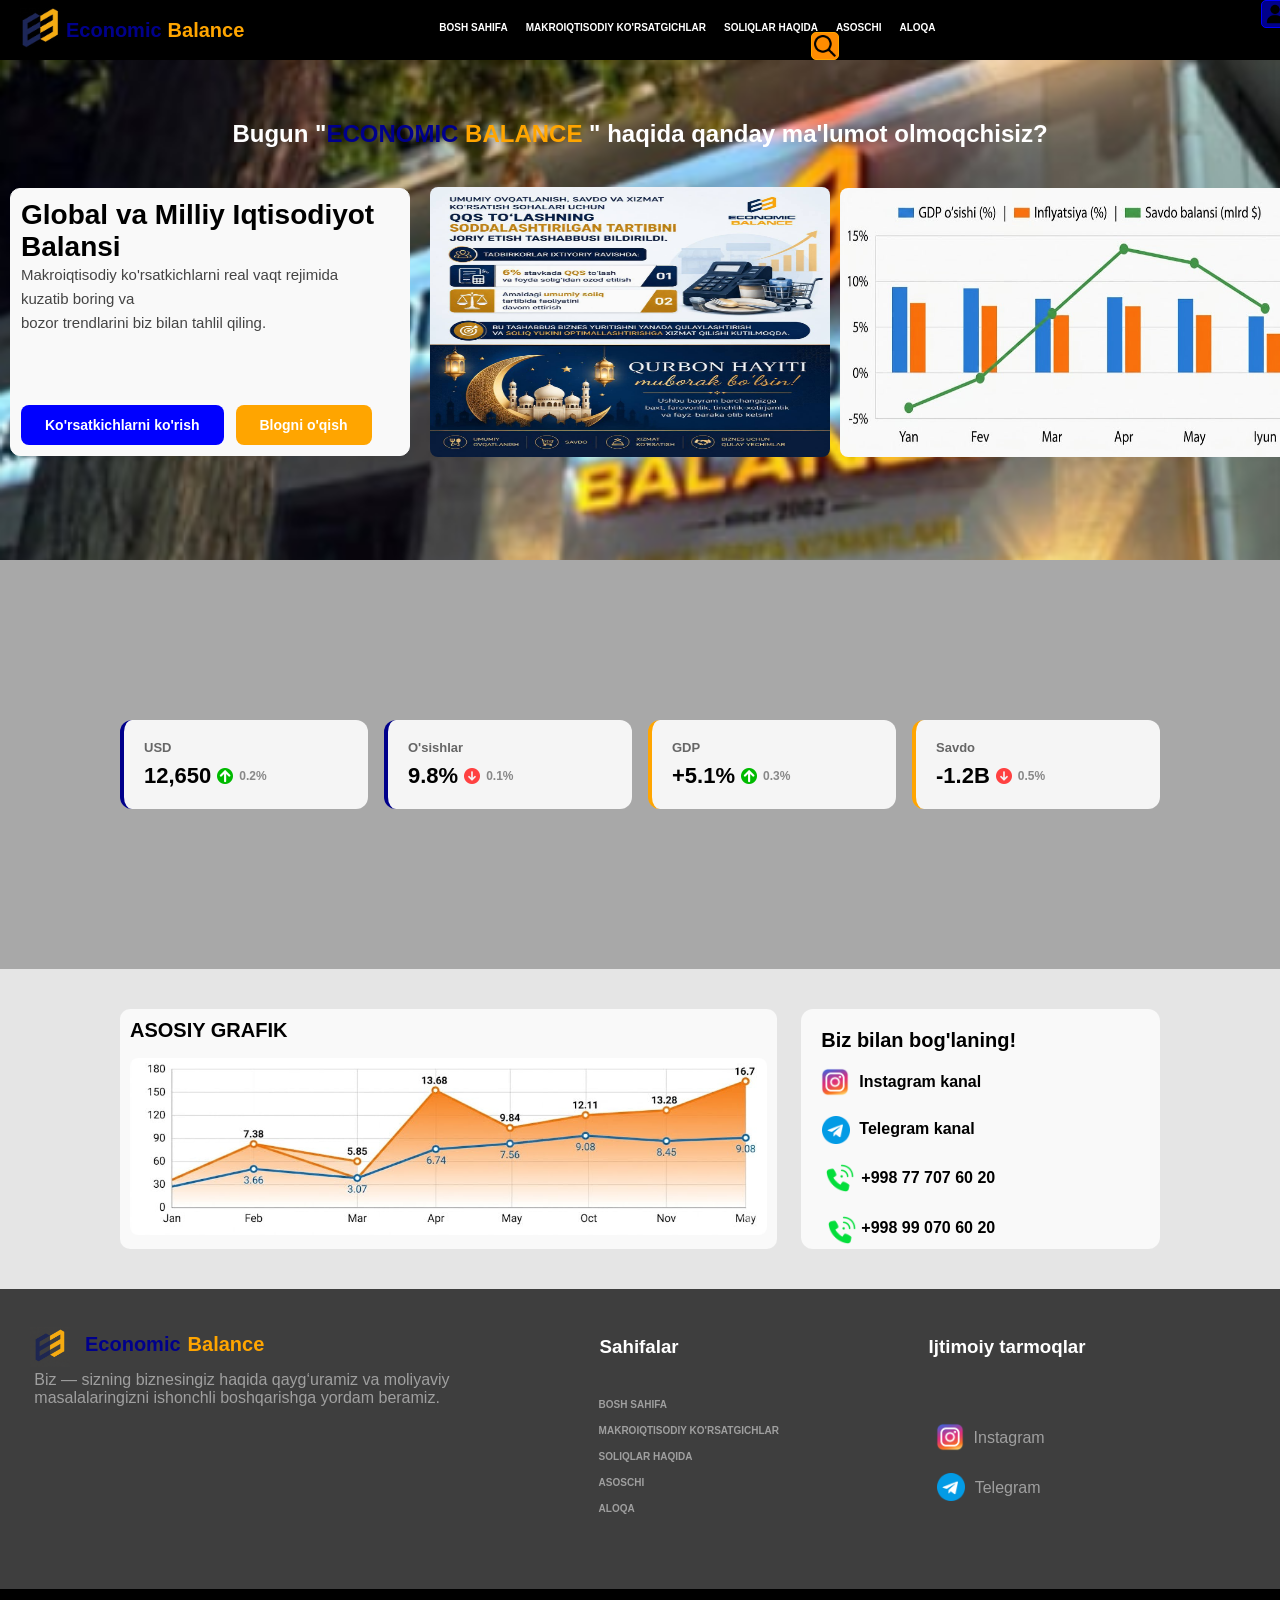
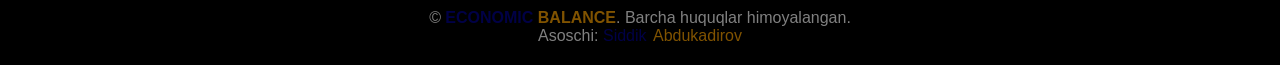
==== index.html @ 0153a64c "First commit" ====
<!doctype html>
<html lang="en">
  <head>
    <meta charset="UTF-8" />
    <meta name="viewport" content="width=device-width, initial-scale=1.0" />
    <title>ECONOMIC BALANCE</title>
    <link rel="stylesheet" href="./style.css" />
    <script src="./script.js"></script>
    <link
      rel="icon"
      type="image/png"
      href="./favicon/favicon-96x96.png"
      sizes="96x96"
    />
    <link rel="icon" type="image/svg+xml" href="./favicon/favicon.svg" />
    <link rel="shortcut icon" href="./favicon/favicon.ico" />
    <link
      rel="apple-touch-icon"
      sizes="180x180"
      href="./favicon/apple-touch-icon.png"
    />
    <meta name="apple-mobile-web-app-title" content="Economic Balance" />
    <link rel="manifest" href="./favicon/site.webmanifest" />
  </head>
  <body>
    <header>
      <div class="header">
        <div class="sarlavha">
          <a href="./index.html">
            <img class="eco" src="./images/black.png" alt="ECONOMIC BALANCE" />
          </a>
          <a class="ecob" href="./index.html">Economic</a>
          <a class="ecoba" href="./index.html">Balance</a>
        </div>
        <nav class="navbar">
               <ul>
            <li><a class="sahifalar" href="./index.html">BOSH SAHIFA</a></li>
            <li>
              <a class="sahifalar" href="./makroiqtisodiy.html"
                >MAKROIQTISODIY KO'RSATGICHLAR</a
              >
            </li>
            <li>
              <a class="sahifalar" href="./soliq.html">SOLIQLAR HAQIDA</a>
            </li>
            <li><a class="sahifalar" href="./asoschi.html">ASOSCHI</a></li>
            <li>
              <a class="sahifalar" href="./aloqa.html">ALOQA</a>
            </li>
          </ul>
        </nav>
        <div class="rs">
          <a href="./royxat.html"><img class="royxat" src="./images/user.png" alt="Ro'yxatdan o'ting" /></a>
        <img class="search" src="./images/search.png" alt="Search" />
        </div>
      </div>
    </header>
    <main>
      <section class="hero-section">
        <h1 class="bugun">
          Bugun "<span style="color: darkblue;">ECONOMIC</span> <span style="color: orange;">BALANCE</span> " haqida qanday ma'lumot olmoqchisiz?
        </h1>
        <div class="balans">
          <div class="global">
            <h2>Global va Milliy Iqtisodiyot Balansi</h2>
            <p>
              Makroiqtisodiy ko'rsatkichlarni real vaqt rejimida <br />
              kuzatib boring va <br />bozor trendlarini biz bilan tahlil qiling.
            </p>
            <div class="btn-group">
              <a class="btn btn1" href="#">Ko'rsatkichlarni ko'rish</a>
              <a class="btn btn2" href="#">Blogni o'qish</a>
            </div>
          </div>
          <img class="qurbon-hayit" src="./images/qurbon hayit rasm.png" alt="Qurbon hayiti muborak">
          <img
            class="right-graphic"
            src="./images/right graphic.jpg"
            alt="Economic Balance grafikasi"
          />
        </div>
      </section>
      <section class="stats-section">
        <div class="box box1">
          <h3 class="usd">USD</h3>
          <h2 class="us">
            12,650 <img src="./images/up-arrow.png" alt="Up arrow" /><span
              >0.2%</span
            >
          </h2>
        </div>
        <div class="box box2">
          <h3 class="uchishlar">O'sishlar</h3>
          <h2 class="uchish">
            9.8% <img src="./images/download.png" alt="Down arrow" /><span
              >0.1%</span
            >
          </h2>
        </div>
        <div class="box box3">
          <h3 class="gdp">GDP</h3>
          <h2 class="gd">
            +5.1% <img src="./images/up-arrow.png" alt="Up arrow" /><span
              >0.3%</span
            >
          </h2>
        </div>
        <div class="box box4">
          <h3 class="savdo">Savdo</h3>
          <h2 class="sav">
            -1.2B <img src="./images/download.png" alt="Down arrow" /><span
              >0.5%</span
            >
          </h2>
        </div>
      </section>
      <section class="content-section">
        <div class="asosiy">
          <h2>ASOSIY GRAFIK</h2>
          <img
            class="left-graphic"
            src="./images/left graphic.jpg"
            alt="Economic Balance chap taraf grafikasi"
          />
        </div>
        <div class="yangiliklar">
          <h2>Biz bilan bog'laning!</h2>
          <a class="yangiliklar-insta" href="@economic_balance"><img class="mary" src="./images/instagram.png" alt="Instagram"><span class="kan">Instagram kanal</span></a>
          <a class="yangiliklar-telegr" href="https//t.me/economibalancebuhuchott"><img class="k" src="./images/telegram.png" alt="Telegram"><span class="kana">Telegram kanal</span></a>
          <img class="boglanish-contact1" src="./images/contact.png" alt="Bog'laninsh"><h4>+998 77 707 60 20</h4>
          <img class="boglanish-contact2" src="./images/contact.png" alt="Bog'lanish"><h4>+998 99 070 60 20</h4>
        </div>
      </section>
      <section class="section-footer">
        <a href="./index.html">
          <img
            class="eco gray"
            src="./images/gray.png"
            alt="ECONOMIC BALANCE"
          />
        </a>
        <a class="ecob bal" href="./index.html">Economic</a>
        <a class="ecoba ce" href="./index.html">Balance</a> 
        <p class="buxgalter">Biz — sizning biznesingiz haqida qayg‘uramiz va moliyaviy <br>masalalaringizni ishonchli boshqarishga yordam beramiz.</p>
        <h3 class="sahifa-foot">Sahifalar</h3>
        <ul>
          <li><a href="./index.html" class="sahifalar foot">BOSH SAHIFA</a></li>
          <li>
            <a class="sahifalar foot" href="./makroiqtisodiy.html"
              >MAKROIQTISODIY KO'RSATGICHLAR</a
            >
          </li>
          <li>
            <a class="sahifalar foot" href="./soliq.html">SOLIQLAR HAQIDA</a>
          </li>
          <li><a class="sahifalar foot" href="./asoschi.html">ASOSCHI</a></li>
          <li>
            <a class="sahifalar foot" href="./aloqa.html">ALOQA</a>
          </li>
        </ul>
        <h3 class="ijtimoiy">Ijtimoiy tarmoqlar</h3>
        <a class="instagram" href="@economic_balance"><img class="insta" src="./images/instagram.png" alt="Instagram icon"><span class="in">Instagram</span></a>
        <a class="telegram" href="https://t.me/economicbalance_uz/1"><img class="teleg" src="./images/telegram.png" alt="Telegram icon"><span class="te">Telegram</span></a>
      </section>
    </main>

    <footer>
      <p style="opacity: 0.5;">
        © <b style="color: darkblue">ECONOMIC</b>
        <b style="color: orange">BALANCE</b>. Barcha huquqlar himoyalangan.
      </p>
      <p style="opacity: 0.5;">
        Asoschi: <span style="color: darkblue">Siddik</span>
        <span style="color: orange; margin-left: 2px;">Abdukadirov</span>
      </p>
    </footer>
  </body>
</html>
---- style.css ----
body {
  background-color: #e5e5e5;
}

* {
  font-family: Arial, sans-serif;
  margin: 0;
  padding: 0;
  box-sizing: border-box;
}

/* ========== HEADER ========== */
header {
  position: sticky;
  top: 0;
  z-index: 100;
  background-color: #000;
  padding: 10px 20px;
  height: 60px;
  border-bottom: orange;
}

.header {
  max-width: 1400px;
  margin: 0 auto;
  display: flex;
  align-items: center;
  justify-content: space-between;
  height: 100%;
}

/* Logo */
.sarlavha {
  display: flex;
  align-items: center;
  gap: 6px;
  flex-shrink: 0;
}

.eco {
  width: 40px;
  height: auto;
}

.ecob {
  text-decoration: none;
  color: darkblue;
  font-weight: bold;
  font-size: 20px;
}

.ecoba {
  text-decoration: none;
  color: orange;
  font-weight: bold;
  font-size: 20px;
}

/* Navbar */
.navbar ul {
  display: flex;
  align-items: center;
  gap: 8px;
  list-style: none;
  flex-wrap: nowrap;
  margin-left: 60px;
}

ul {
  position: relative;
  left: 130px;
}

.sahifalar {
  text-decoration: none;
  color: #fff;
  font-weight: bold;
  font-size: 10px;
  white-space: nowrap;
  padding: 6px 4px;
  border-radius: 10px;
  border: 1px solid transparent;
  transition: all 0.3s;
}

.sahifalar:hover {
  border-color: orange;
  background-color: orange;
  color: #fff;
  padding: 6px 10px;
}

/* .sahifalar ul li a.active {
  color: #534ab7;
  border-bottom: 2px solid #534ab7;
  font-weight: 500;
} */

.royxat {
  width: 28px;
  padding: 2px;
  background-color: darkblue;
  border: 1px solid blue;
  border-radius: 5px;
  cursor: pointer;
  flex-shrink: 0;
  margin-left: 450px;
  margin-top: 3px;
}

/* Search */
.search {
  width: 28px;
  padding: 2px;
  background-color: darkorange;
  border: 1px solid orange;
  border-radius: 5px;
  cursor: pointer;
  flex-shrink: 0;
}

/* ========== HERO SECTION ========== */
.hero-section {
  padding: 60px 120px 40px;
  /* background: linear-gradient(to right, blue, orange); */
  background-image: url(./images/tashqari.png);
  background-size: cover;
  height: 500px;
}

.bugun {
  font-size: 24px;
  -webkit-background-clip: text;
  background-clip: text;
  color: white;
  margin-bottom: 40px;
  text-align: center;
}

.global-rasm {
  display: flex;
}

.global {
  border: 1px solid #f9f9f9;
  border-radius: 10px;
  padding: 10px;
  background-color: #f9f9f9;
  width: 400px;
  position: relative;
  left: -110px;
}

.global:hover {
  transform: translateY(-10px);
  box-shadow: 0 0 10px darkblue;
  transition: all 0.3s;
}

.qurbon-hayit {
  width: 400px;
  height: 270px;
  position: relative;
  top: -295px;
  left: 310px;
}

.qurbon-hayit:hover {
  transform: translateY(-10px);
  box-shadow: 0 0 10px red;
  transition: all 0.3s;
}

.balans {
  display: flex;
  flex-direction: column;
  gap: 16px;
  max-width: 600px;
}

.balans h2 {
  font-size: 28px;
}

.balans p {
  font-size: 15px;
  color: #444;
  line-height: 1.6;
}

.btn-group {
  display: flex;
  gap: 12px;
  flex-wrap: wrap;
  margin-top: 70px;
}

.right-graphic {
  position: relative;
  top: -590px;
  left: 720px;
  z-index: 10;
  max-width: 500px;
  width: 500px;
  height: 269px;
}

.right-graphic:hover {
  margin-top: -10px;
  box-shadow: 0 0 10px darkorange;
  transition: all 0.3s;
}

.btn {
  display: inline-block;
  padding: 12px 24px;
  border-radius: 8px;
  text-decoration: none;
  font-weight: bold;
  font-size: 14px;
  transition: opacity 0.2s;
}

.btn:hover {
  opacity: 0.85;
}

.btn1 {
  background-color: blue;
  color: #fff;
}

.btn2 {
  background-color: orange;
  color: #fff;
}

.balans img {
  max-width: 100%;
  border-radius: 8px;
  margin-top: 10px;
}

/* ========== STATS SECTION ========== */
.stats-section {
  display: flex;
  gap: 16px;
  padding: 160px 120px;
  flex-wrap: wrap;
  background-color: #a8a8a8;
}

.box {
  flex: 1;
  min-width: 160px;
  padding: 20px;
  border-radius: 12px;
  background-color: #f5f5f5;
  border-left: 4px solid orange;
}

.box:hover {
  transform: translateY(-15px);
  transition: all 0.3s;
}

.box1,
.box2 {
  border-left: 4px solid darkblue;
}

.box1:hover {
  box-shadow: 0 0 10px darkblue;
}

.box2:hover {
  box-shadow: 0 0 10px darkblue;
}

.box3:hover {
  box-shadow: 0 0 10px orange;
}

.box4:hover {
  box-shadow: 0 0 10px orange;
}

.box h3 {
  font-size: 13px;
  color: #666;
  margin-bottom: 8px;
}

.box h2 {
  font-size: 22px;
  display: flex;
  align-items: center;
  gap: 6px;
}

.box h2 img {
  width: 16px;
  height: 16px;
}

.box h2 span {
  font-size: 12px;
  color: #888;
}

/* ========== CONTENT SECTION ========== */
.content-section {
  display: flex;
  gap: 24px;
  padding: 40px 120px;
}

.asosiy {
  flex: 2;
  background-color: #f9f9f9;
  padding: 10px;
  border-radius: 10px;
}

.asosiy:hover {
  transform: translateY(-10px);
  box-shadow: 0 0 10px darkblue;
  transition: all 0.3s;
}

.asosiy h2,
.yangiliklar h2 {
  font-size: 20px;
  margin-bottom: 16px;
}

.asosiy img {
  width: 100%;
  border-radius: 8px;
}

.yangiliklar {
  flex: 1;
  background-color: #f9f9f9;
  border-radius: 12px;
  padding: 20px;
}

.mary:hover,
.k:hover {
  transform: translateY(-5px);
  transition: all 0.3s;
  cursor: pointer;
}

.mary {
  width: 28px;
}

.k {
  width: 28px;
  position: relative;
  top: -30px;
  left: 51px;
}

.yangiliklar-insta {
  text-decoration: none;
  color: black;
  font-weight: bold;
  display: flex;
  align-items: center;
  gap: 10px;
}

.yangiliklar-telegr {
  text-decoration: none;
  color: black;
  font-weight: bold;
  position: relative;
  top: 50px;
  left: -50px;
}

.kana {
  position: relative;
  top: -40px;
  left: 60px;
}

.boglanish-contact1 {
  width: 28px;
  position: relative;
  top: 68px;
  left: -143px;
}

.boglanish-contact2 {
  width: 28px;
  position: relative;
  top: 70px;
  left: 7px;
}

h4 {
  position: relative;
  top: 41px;
  left: 40px;
}

.yangiliklar:hover {
  margin-top: -10px;
  box-shadow: 0 0 10px orange;
  transition: all 0.3s;
}

/* ========== ASOSCHI SECTION ========= */

.asoschi-section {
  background-color: #a8a8a8;
  padding: 40px 0px;
  height: 450px;
}

.asoschi {
  border-radius: 50%;
  width: 200px;
  height: 200px;
  margin-left: 220px;
  margin-top: 40px;
  background: linear-gradient(to top, darkblue, orange);
  padding: 13px;
}

.soliq-ekspert {
  border: 1px solid blue;
  border-radius: 10px;
  padding: 5px;
  background-color: darkblue;
  color: white;
  font-weight: bold;
  top: 10px;
  width: 120px;
}

.text {
  margin-left: 500px;
  margin-top: -200px;
  margin-bottom: 10px;
}

.aval {
  border: 1px solid orange;
  border-radius: 10px;
  padding: 5px;
  background-color: darkorange;
  font-weight: bold;
  color: white;
}

.ism {
  margin-top: 20px;
}

.tekst {
  margin-bottom: 10px;
}

.section-asoschi {
  background: linear-gradient(to right, blue, orange);
  height: 500px;
}

.idea {
  width: 40px;
  height: 40px;
  border: 1px solid blue;
  border-radius: 50%;
  background-color: darkblue;
  padding: 5px;
}

.idea:hover {
  transform: translateY(-5px);
  box-shadow: 0 0 10px darkorange;
  transition: all 0.3s;
}

/* ========== SECTION FOOTER ========== */

.section-footer {
  background-color: rgb(62, 62, 62);
  height: 300px;
  display: flex;
  align-items: center;
}

.bizbilan {
  color: white;
  position: relative;
  top: -92px;
  left: 190px;
}

.bal {
  margin-top: -190px;
  margin-left: 15px;
}

.ce {
  margin-top: -190px;
  margin-left: 7px;
}

.gray {
  position: relative;
  margin: 0;
  margin-left: 30px;
  top: -90px;
}

.buxgalter {
  margin-top: -100px;
  margin-left: -230px;
  opacity: 0.5;
  color: white;
}

li {
  list-style: none;
  margin-bottom: 8px;
}

.sahifa-foot {
  margin-top: -185px;
  margin-left: 150px;
  color: white;
}

.foot {
  position: relative;
  margin-left: -215px;
  opacity: 0.5;
  top: 20px;
}

.foot:hover {
  border-color: darkblue;
  background-color: darkblue;
  color: #fff;
  padding: 6px 10px;
}

.ijtimoiy {
  margin-top: -185px;
  margin-left: 250px;
  color: white;
}

.insta {
  width: 28px;
}

.insta:hover {
  transform: translateY(-5px);
  transition: all 0.3s;
}

.instagram {
  text-decoration: none;
  color: white;
  margin-left: -150px;
}

.in {
  margin-left: 10px;
  position: relative;
  top: -8px;
  opacity: 0.5;
  transition: all 0.3s;
}

.in:hover {
  border-color: orange;
  border-radius: 12px;
  background-color: orange;
  color: #fff;
  padding: 6px 10px;
  flex-direction: column;
}

.teleg {
  width: 28px;
}

.teleg:hover {
  transform: translateY(-5px);
  transition: all 0.3s;
}

.telegram {
  text-decoration: none;
  color: white;
  margin-top: 100px;
  margin-left: -108px;
}

.te {
  margin-left: 10px;
  position: relative;
  top: -8px;
  opacity: 0.5;
  transition: all 0.3s;
}

.te:hover {
  border-color: orange;
  border-radius: 12px;
  background-color: orange;
  color: #fff;
  padding: 6px 10px;
}

.nima-uchun {
  border: 1px solid #f9f9f9;
  border-radius: 10px;
  background-color: #f9f9f9;
  padding: 20px;
  margin: 30px;
}

.nima-uchun:hover {
  transform: translateY(-10px);
  box-shadow: 0 0 10px darkblue;
  transition: all 0.3s;
}

.economic-balance {
  margin-left: 55px;
  margin-top: -38px;
}

.contact {
  border: 1px solid #f9f9f9;
  border-radius: 10px;
  background-color: #f9f9f9;
  padding: 20px;
  margin: 27px;
  height: 155px;
}

.contact:hover {
  transform: translateY(-10px);
  box-shadow: 0 0 10px orange;
  transition: all 0.3s;
}

.economic {
  border: 1px solid darkblue;
  border-radius: 10px;
  width: 150px;
  height: 50px;
  position: relative;
  top: 30px;
  background-color: darkblue;
}

.asoschi-blan-boglanish {
  color: white;
  position: relative;
  left: 10px;
  top: -8px;
}

.a {
  text-decoration: none;
  font-weight: bold;
}

.m {
  border: 1px solid orange;
  border-radius: 10px;
  width: 150px;
  height: 50px;
  position: relative;
  top: -21px;
  left: 170px;
  background-color: orange;
}

.n {
  text-decoration: none;
  font-weight: bold;
  color: white;
}

.asoschi-blan {
  position: relative;
  top: -9px;
  left: 7px;
}

.i {
  width: 28px;
  margin-left: 20px;
  margin-top: 10px;
}

.bilan {
  display: flex;
  align-items: center;
  margin-left: 50px;
  margin-left: 55px;
  margin-top: -33px;
}

.boglanish {
  width: 40px;
  height: 40px;
  border-radius: 50%;
  border: 1px solid orange;
  background-color: orange;
  padding: 5px;
}

.boglanish:hover {
  transform: translateY(-5px);
  box-shadow: 0 0 10px darkblue;
  transition: all 0.3s;
}

.t {
  width: 28px;
  margin-top: 10px;
  margin-left: 10px;
}

/* ========== RO'YXAT SECTION ========== */

.royxat-section {
  background: linear-gradient(to right, darkblue, orange);
  height: 500px;
}

input {
  padding: 10px;
  border-radius: 8px;
  border: none;
  margin-left: 570px;
  position: relative;
  top: 100px;
  margin-top: 10px;
  font-weight: bold;
}

.ismfam {
  margin-left: 570px;
  position: relative;
  top: 100px;
  color: white;
}

.kirit {
  position: relative;
  top: 105px;
  color: white;
  margin-left: 570px;
}

.raqam {
  position: relative;
  top: 105px;
  color: white;
  margin-left: 570px;
}

.btttn {
  border: none;
  border-radius: 10px;
  background-color: darkblue;
  color: orange;
  font-weight: bold;
  padding: 10px;
  width: 200px;
  position: relative;
  top: 150px;
  left: -200px;
  cursor: pointer;
}

.makro-section {
  background: linear-gradient(to right, blue, orange);
  height: 500px;
}

.part {
  position: relative;
  top: 10px;
}

.kirish-qism {
  position: relative;
  top: 30px;
  border: 1px solid #f9f9f9;
  border-radius: 10px;
  background-color: #f9f9f9;
  padding: 20px;
  margin: 0px 20px 0px 20px;
}

.kirish-qism:hover {
  transform: translateY(-10px);
  transition: all 0.3s;
  box-shadow: 0 0 10px darkblue;
}

.aloqa-section {
  background: linear-gradient(to right, blue, orange);
  height: 500px;
}

.t-aloqa {
  border: 1px solid orange;
  border-radius: 10px;
  position: relative;
  top: 70px;
  left: 450px;
  background-color: orange;
  color: white;
  width: 200px;
  display: flex;
  align-items: center;
  text-align: center;
  padding: 70px;
  height: 250px;
}

.t-aloqa:hover {
  transform: translateY(-10px);
  box-shadow: 0 0 10px orange;
  transition: all 0.3s;
  cursor: pointer;
}

.telegr {
  width: 28px;
  position: relative;
  top: -90px;
  left: -50px;
}

.telegr:hover {
  transform: translateY(-5px);
  transition: all 0.3s;
  cursor: pointer;
}

.asosiy-kanal {
  opacity: 0.7;
  margin-top: -103px;
  margin-left: -90px;
}

.teg-silka {
  text-decoration: none;
  color: white;
  margin-left: -92px;
  font-size: smaller;
}

.kuzatish1 {
  text-decoration: none;
  color: darkblue;
  font-weight: bold;
  position: relative;
  left: -135px;
  top: 75px;
}

.arrow1 {
  width: 10px;
  position: relative;
  left: 60px;
  top: -18px;
}

.i-aloqa {
  border: 1px solid darkblue;
  border-radius: 10px;
  position: relative;
  top: -180px;
  left: 670px;
  background-color: darkblue;
  color: white;
  width: 200px;
  display: flex;
  align-items: center;
  text-align: center;
  padding: 70px;
  height: 250px;
}

.i-aloqa:hover {
  transform: translateY(-10px);
  box-shadow: 0 0 10px darkblue;
  transition: all 0.3s;
  cursor: pointer;
}

.instag {
  width: 28px;
  position: relative;
  top: -90px;
  left: -50px;
}

.instag:hover {
  transform: translateY(-5px);
  transition: all 0.3s;
  cursor: pointer;
}

.qiziqarli {
  opacity: 0.5;
  position: relative;
  top: -50px;
  left: -130px;
}

.ins-silka {
  text-decoration: none;
  color: white;
  margin-left: -260px;
  font-size: smaller;
}

.kuzatish2 {
  text-decoration: none;
  color: orange;
  font-weight: bold;
  margin-left: -130px;
  margin-top: 150px;
}

.arrow2 {
  width: 10px;
  position: relative;
  left: 60px;
  top: -19px;
}

.grafiklar {
  background-color: #a8a8a8;
  height: 600px;
}

.makroiqtisodiy {
  border: 1px solid white;
  border-radius: 10px;
  padding: 10px;
  background-color: white;
}

.makroiqtisodiy:hover {
  transform: translateY(-10px);
  transition: all 0.3s;
}

.kok {
  position: relative;
  top: 50px;
  left: 80px;
}

.kok:hover {
  box-shadow: 0 0 10px darkblue;
}

.infl {
  position: relative;
  left: 130px;
  top: 50px;
  padding-top: 15px;
}

.infl:hover {
  box-shadow: 0 0 10px darkblue;
}

.inves {
  position: relative;
  top: 80px;
  left: 77px;
  padding-right: 25px;
}

.inves:hover {
  box-shadow: 0 0 10px orange;
}

.sanoat {
  position: relative;
  top: 80px;
  left: 125px;
  padding-top: 18px;
}

.sanoat:hover {
  box-shadow: 0 0 10px orange;
}

.yaim {
  border: 1px solid white;
  border-radius: 10px;
}

.yaim:hover {
  transform: translateY(-10px);
  box-shadow: 0 0 10px #e5e5e5;
  transition: all 0.3s;
}

.pp {
  position: relative;
  top: 90px;
  left: 100px;
}

.yillik {
  position: relative;
  top: 90px;
  left: 120px;
}

.istemol {
  position: relative;
  top: 90px;
  left: 140px;
}

.trln {
  position: relative;
  top: 90px;
  left: 160px;
}

.ishlab {
  position: relative;
  top: 90px;
  left: 180px;
}

.dinamika {
  color: white;
  text-align: center;
  position: relative;
  top: 60px;
}

/* .soliq-width {
  width: 1200px;
} */

.kirish-soliq {
  background: linear-gradient(to right, blue, orange);
  height: 500px;
}

.kirish-q-soliq {
  border: 1px solid #f9f9f9;
  border-radius: 10px;
  background-color: #f9f9f9;
  position: relative;
  top: 20px;
  margin: 0px 20px 0px 20px;
  padding: 10px;
}

.kirish-q-soliq:hover {
  transform: translateY(-10px);
  box-shadow: 0 0 10px orange;
  transition: all 0.3s;
}

.asosiy-soliq {
  display: flex;
  gap: 20px;
  position: relative;
  top: 100px;
  left: 240px;
}

.daromad-soliq {
  border: 1px solid #f9f9f9;
  border-radius: 10px;
  background-color: #f9f9f9;
  width: 200px;
  padding: 10px;
}

.daromad-soliq:hover {
  transform: translateY(-10px);
  box-shadow: 0 0 10px #e5e5e5;
  transition: all 0.3s;
}

.mol-mulk {
  border: 1px solid #f9f9f9;
  border-radius: 10px;
  background-color: #f9f9f9;
  width: 200px;
  padding: 10px;
}

.mol-mulk:hover {
  transform: translateY(-10px);
  box-shadow: 0 0 10px #e5e5e5;
  transition: all 0.3s;
}

.yer-soliq {
  border: 1px solid #f9f9f9;
  border-radius: 10px;
  background-color: #f9f9f9;
  width: 200px;
  padding: 10px;
}

.yer-soliq:hover {
  transform: translateY(-10px);
  box-shadow: 0 0 10px #e5e5e5;
  transition: all 0.3s;
}

.ijtimoiy-soliq {
  border: 1px solid #f9f9f9;
  border-radius: 10px;
  background-color: #f9f9f9;
  width: 200px;
  padding: 10px;
}

.ijtimoiy-soliq:hover {
  transform: translateY(-10px);
  box-shadow: 0 0 10px #e5e5e5;
  transition: all 0.3s;
}

.give,
.home,
.live,
.people {
  width: 40px;
}

.p {
  margin-top: 5px;
}

.portallar {
  background-color: #a8a8a8;
}

.onlayn-xizmatlar {
  color: white;
  text-align: center;
  position: relative;
  top: 20px;
}

.soliq-link,
.mygov-link {
  text-decoration: none;
  color: white;
  font-size: 25px;
  position: relative;
  top: -40px;
  left: 10px;
}

.mysoliq {
  border: 1px solid darkblue;
  border-radius: 10px;
  width: 300px;
  padding: 10px;
  background-color: darkblue;
  color: white;
  position: relative;
  top: 50px;
  left: 350px;
}

.mygov {
  border: 1px solid orange;
  border-radius: 10px;
  width: 300px;
  padding: 10px;
  background-color: orange;
  color: white;
  position: relative;
  top: -94px;
  left: 700px;
}

.mysoliq:hover,
.mygov:hover {
  transform: translateY(-10px);
  box-shadow: 0 0 20px white;
  transition: all 0.3s;
}

.tolash,
.qarzdor {
  margin-top: 10px;
}

.soliq-logo,
.mygov-logo {
  width: 70px;
  border-radius: 10px;
}

.malumot {
  background-color: #a8a8a8;
  height: 400px;
}

.bizni {
  color: orange;
  position: relative;
  top: 20px;
  text-align: center;
}

.xizmat-turlar {
  border: 1px solid #f9f9f9;
  border-radius: 10px;
  background-color: #f9f9f9;
  width: 300px;
  position: relative;
  left: 50px;
  top: 60px;
  padding: 10px;
}

.xizmat-turlar:hover {
  transform: translateY(-10px);
  box-shadow: 0 0 10px darkblue;
  transition: 0.3s;
}

.xizmat {
  position: relative;
  left: 20px;
  font-size: 22px;
}

footer {
  background-color: black;
  text-align: center;
  color: white;
  padding: 20px;
}

/* =========== SCROLLBAR STYLE ========== */

/* Skrollbarning umumiy kengligi */
::-webkit-scrollbar {
  width: 10px; /* Chiziqni ingichka qiladi */
}

/* Skrollbarning orqa foni (yo'lakchasi) */
::-webkit-scrollbar-track {
  background: #0f0f12;
}

/* Harakatlanuvchi qismi (yugurgichi) */
::-webkit-scrollbar-thumb {
  background: darkblue;
  border-radius: 10px;
  border: 2px solid #0f0f12; /* Atrofida joy qoldirib, chiroyli ko'rsatadi */
}

/* Sichqoncha ustiga kelganda olov rangga o'tishi */
::-webkit-scrollbar-thumb:hover {
  background: #ff9800;
}

/* ========== RESPONSIVE FOR PHONE ========== */
@media (max-width: 480px) {
  body {
    width: 480px;
  }
  
  header {
    position: sticky;
    top: 0;
    z-index: 2;
    background-color: #000;
    padding: 10px 20px;
    height: 60px;
    border-bottom: orange;
  }

  nav {
    display: none;
  }

  .rs {
    margin-left: -700px;
  }

  .global {
    margin-left: 20px;
  }

  .qurbon-hayit {
    position: relative;
    top: 70px;
    left: -90px;
    width: 20000px;
  }
}
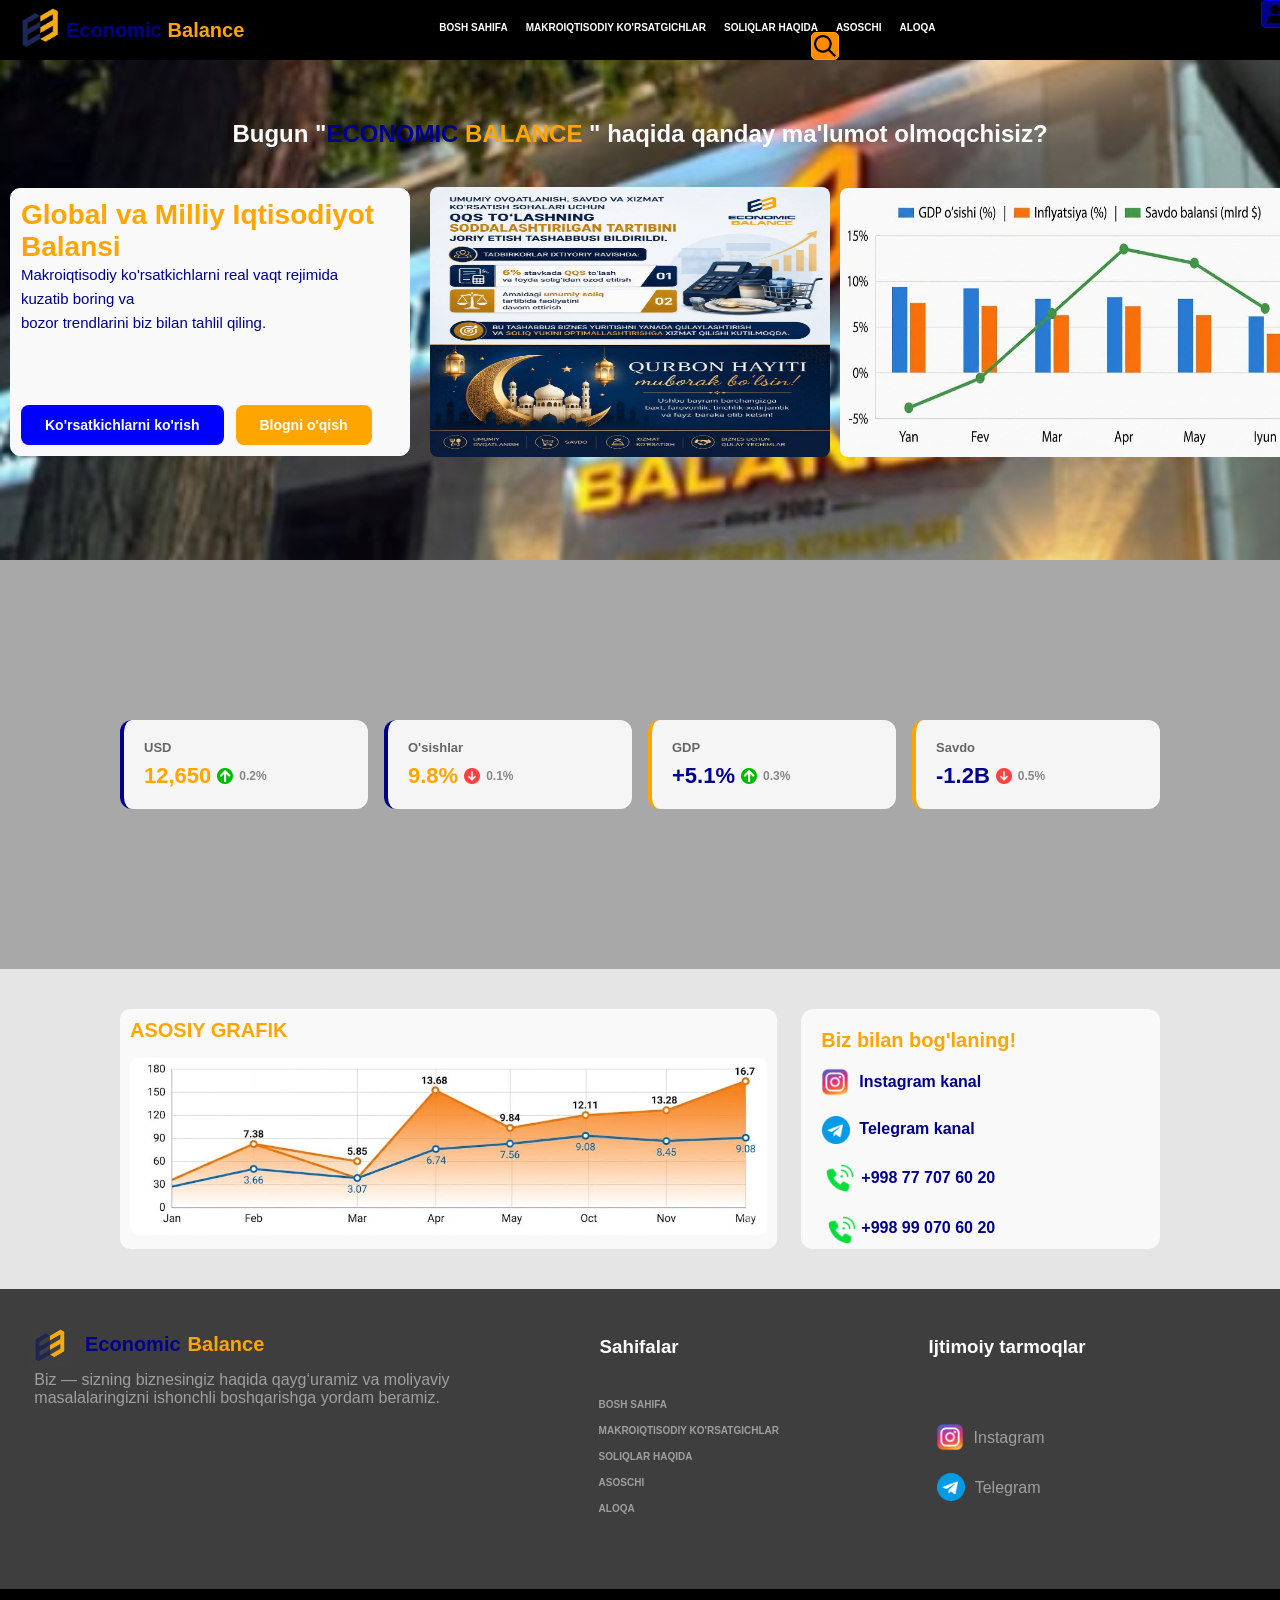
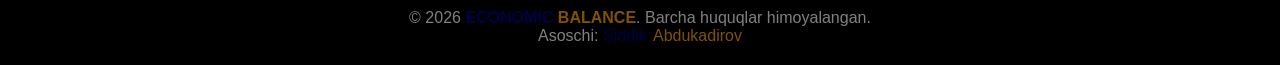
==== commit 6f6ecfa4: "Fourth commit" ====
--- a/index.html
+++ b/index.html
@@ -63,7 +63,7 @@
         <div class="balans">
           <div class="global">
             <h2>Global va Milliy Iqtisodiyot Balansi</h2>
-            <p>
+            <p class="pick">
               Makroiqtisodiy ko'rsatkichlarni real vaqt rejimida <br />
               kuzatib boring va <br />bozor trendlarini biz bilan tahlil qiling.
             </p>
@@ -126,7 +126,7 @@
         <div class="yangiliklar">
           <h2>Biz bilan bog'laning!</h2>
           <a class="yangiliklar-insta" href="@economic_balance"><img class="mary" src="./images/instagram.png" alt="Instagram"><span class="kan">Instagram kanal</span></a>
-          <a class="yangiliklar-telegr" href="https//t.me/economibalancebuhuchott"><img class="k" src="./images/telegram.png" alt="Telegram"><span class="kana">Telegram kanal</span></a>
+          <a class="yangiliklar-telegr" href="https://t.me/economicbuhuchott"><img class="k" src="./images/telegram.png" alt="Telegram"><span class="kana">Telegram kanal</span></a>
           <img class="boglanish-contact1" src="./images/contact.png" alt="Bog'laninsh"><h4>+998 77 707 60 20</h4>
           <img class="boglanish-contact2" src="./images/contact.png" alt="Bog'lanish"><h4>+998 99 070 60 20</h4>
         </div>
@@ -166,7 +166,7 @@
 
     <footer>
       <p style="opacity: 0.5;">
-        © <b style="color: darkblue">ECONOMIC</b>
+        © 2026 <b style="color: darkblue">ECONOMIC</b>
         <b style="color: orange">BALANCE</b>. Barcha huquqlar himoyalangan.
       </p>
       <p style="opacity: 0.5;">
--- a/style.css
+++ b/style.css
@@ -122,7 +122,6 @@
 /* ========== HERO SECTION ========== */
 .hero-section {
   padding: 60px 120px 40px;
-  /* background: linear-gradient(to right, blue, orange); */
   background-image: url(./images/tashqari.png);
   background-size: cover;
   height: 500px;
@@ -149,6 +148,14 @@
   width: 400px;
   position: relative;
   left: -110px;
+}
+
+.global > h2 {
+  color: orange;
+}
+
+.global > .pick {
+  color: darkblue;
 }
 
 .global:hover {
@@ -267,6 +274,11 @@
 .box1,
 .box2 {
   border-left: 4px solid darkblue;
+  color: orange;
+}
+
+.box3, .box4 {
+  color: darkblue;
 }
 
 .box1:hover {
@@ -320,6 +332,7 @@
   background-color: #f9f9f9;
   padding: 10px;
   border-radius: 10px;
+  color: orange;
 }
 
 .asosiy:hover {
@@ -332,6 +345,18 @@
 .yangiliklar h2 {
   font-size: 20px;
   margin-bottom: 16px;
+}
+
+.yangiliklar > h2 {
+  color: orange;
+}
+
+.yangiliklar {
+  color: darkblue;
+}
+
+.kan, .kana {
+  color: darkblue;
 }
 
 .asosiy img {
@@ -409,7 +434,7 @@
 }
 
 .yangiliklar:hover {
-  margin-top: -10px;
+  transform: translateY(-10px);
   box-shadow: 0 0 10px orange;
   transition: all 0.3s;
 }
@@ -441,6 +466,92 @@
   font-weight: bold;
   top: 10px;
   width: 120px;
+  height: 50px;
+  display: flex;
+  align-items: center;
+}
+
+.eksport {
+  border: 1px solid blue;
+  border-radius: 10px;
+  padding: 5px;
+  background-color: darkblue;
+  color: white;
+  text-align: center;
+  font-weight: bold;
+  top: -50px;
+  width: 300px;
+  position: relative;
+  left: 140px;
+}
+
+.qurilish {
+  border: 1px solid blue;
+  border-radius: 10px;
+  padding: 5px;
+  background-color: darkblue;
+  color: white;
+  text-align: center;
+  font-weight: bold;
+  top: -97px;
+  width: 300px;
+  position: relative;
+  left: 460px;
+}
+
+.maslahat {
+  border: 1px solid blue;
+  border-radius: 10px;
+  padding: 5px;
+  background-color: darkblue;
+  color: white;
+  text-align: center;
+  font-weight: bold;
+  top: -77px;
+  width: 300px;
+  position: relative;
+}
+
+.glavbux {
+   border: 1px solid blue;
+  border-radius: 10px;
+  padding: 5px;
+  background-color: darkblue;
+  color: white;
+  text-align: center;
+  font-weight: bold;
+  top: -107px;
+  width: 100px;
+  position: relative;
+  left: 330px;
+}
+
+.kelajak {
+   border: 1px solid blue;
+  border-radius: 10px;
+  padding: 5px;
+  background-color: darkblue;
+  color: white;
+  text-align: center;
+  font-weight: bold;
+  top: -137px;
+  width: 310px;
+  position: relative;
+  left: 450px;
+}
+
+.mhxs {
+   border: 1px solid blue;
+  border-radius: 10px;
+  padding: 5px;
+  background-color: darkblue;
+  color: white;
+  text-align: center;
+  font-weight: bold;
+  top: -107px;
+  width: 763px;
+  position: relative;
+  left: 0px;
 }
 
 .text {
@@ -460,6 +571,15 @@
 
 .ism {
   margin-top: 20px;
+  color: white;
+}
+
+.xil2 {
+  color: white;
+}
+
+.tashkilot {
+  color: white;
 }
 
 .tekst {
@@ -467,7 +587,8 @@
 }
 
 .section-asoschi {
-  background: linear-gradient(to right, blue, orange);
+  background-image: url(./images/tashqari.png);
+  background-size: cover;
   height: 500px;
 }
 
@@ -666,7 +787,7 @@
 }
 
 .asoschi-blan-boglanish {
-  color: white;
+  color: orange;
   position: relative;
   left: 10px;
   top: -8px;
@@ -698,6 +819,7 @@
   position: relative;
   top: -9px;
   left: 7px;
+  color: darkblue;
 }
 
 .i {
@@ -712,6 +834,7 @@
   margin-left: 50px;
   margin-left: 55px;
   margin-top: -33px;
+  color: orange;
 }
 
 .boglanish {
@@ -738,7 +861,8 @@
 /* ========== RO'YXAT SECTION ========== */
 
 .royxat-section {
-  background: linear-gradient(to right, darkblue, orange);
+  background-image: url(./images/tashqari.png);
+  background-size: cover;
   height: 500px;
 }
 
@@ -757,20 +881,20 @@
   margin-left: 570px;
   position: relative;
   top: 100px;
-  color: white;
+  color: orange;
 }
 
 .kirit {
   position: relative;
   top: 105px;
-  color: white;
+  color: orange;
   margin-left: 570px;
 }
 
 .raqam {
   position: relative;
   top: 105px;
-  color: white;
+  color: orange;
   margin-left: 570px;
 }
 
@@ -789,7 +913,8 @@
 }
 
 .makro-section {
-  background: linear-gradient(to right, blue, orange);
+  background-image: url(./images/tashqari.png);
+  background-size: cover;
   height: 500px;
 }
 
@@ -806,6 +931,7 @@
   background-color: #f9f9f9;
   padding: 20px;
   margin: 0px 20px 0px 20px;
+  color: darkblue;
 }
 
 .kirish-qism:hover {
@@ -815,7 +941,8 @@
 }
 
 .aloqa-section {
-  background: linear-gradient(to right, blue, orange);
+  background-image: url(./images/tashqari.png);
+  background-size: cover;
   height: 500px;
 }
 
@@ -863,7 +990,7 @@
 
 .teg-silka {
   text-decoration: none;
-  color: white;
+  color: darkblue;
   margin-left: -92px;
   font-size: smaller;
 }
@@ -929,7 +1056,7 @@
 
 .ins-silka {
   text-decoration: none;
-  color: white;
+  color: orange;
   margin-left: -260px;
   font-size: smaller;
 }
@@ -1062,7 +1189,8 @@
 } */
 
 .kirish-soliq {
-  background: linear-gradient(to right, blue, orange);
+  background-image: url(./images/tashqari.png);
+  background-size: cover;
   height: 500px;
 }
 
@@ -1098,9 +1226,17 @@
   padding: 10px;
 }
 
+.daromad-soliq > h3 {
+  color: orange;
+}
+
+.daromad-soliq > p {
+  color: darkblue;
+}
+
 .daromad-soliq:hover {
   transform: translateY(-10px);
-  box-shadow: 0 0 10px #e5e5e5;
+  box-shadow: 0 0 10px darkblue;
   transition: all 0.3s;
 }
 
@@ -1112,9 +1248,17 @@
   padding: 10px;
 }
 
+.mol-mulk > h3 {
+  color: orange;
+}
+
+.mol-mulk > p {
+  color: darkblue;
+}
+
 .mol-mulk:hover {
   transform: translateY(-10px);
-  box-shadow: 0 0 10px #e5e5e5;
+  box-shadow: 0 0 10px darkblue;
   transition: all 0.3s;
 }
 
@@ -1126,9 +1270,17 @@
   padding: 10px;
 }
 
+.yer-soliq > h3 {
+  color: orange;
+}
+
+.yer-soliq > p {
+  color: darkblue;
+}
+
 .yer-soliq:hover {
   transform: translateY(-10px);
-  box-shadow: 0 0 10px #e5e5e5;
+  box-shadow: 0 0 10px orange;
   transition: all 0.3s;
 }
 
@@ -1140,9 +1292,17 @@
   padding: 10px;
 }
 
+.ijtimoiy-soliq > h3 {
+  color: orange;
+}
+
+.ijtimoiy-soliq > p {
+  color: darkblue;
+}
+
 .ijtimoiy-soliq:hover {
   transform: translateY(-10px);
-  box-shadow: 0 0 10px #e5e5e5;
+  box-shadow: 0 0 10px orange;
   transition: all 0.3s;
 }
 
@@ -1162,7 +1322,7 @@
 }
 
 .onlayn-xizmatlar {
-  color: white;
+  color: orange;
   text-align: center;
   position: relative;
   top: 20px;
@@ -1178,13 +1338,29 @@
   left: 10px;
 }
 
+.soliq-link {
+  color: orange;
+}
+
+.mygov-link {
+  color: darkblue;
+}
+
+.soliq-gap > b {
+  color: orange;
+}
+
+.soliq-gap {
+  color: darkblue;
+}
+
 .mysoliq {
   border: 1px solid darkblue;
   border-radius: 10px;
   width: 300px;
   padding: 10px;
   background-color: darkblue;
-  color: white;
+  color: orange;
   position: relative;
   top: 50px;
   left: 350px;
@@ -1196,16 +1372,21 @@
   width: 300px;
   padding: 10px;
   background-color: orange;
-  color: white;
+  color: darkblue;
   position: relative;
   top: -94px;
   left: 700px;
 }
 
-.mysoliq:hover,
+.mysoliq:hover {
+  transform: translateY(-10px);
+  box-shadow: 0 0 20px orange;
+  transition: all 0.3s;
+}
+
 .mygov:hover {
   transform: translateY(-10px);
-  box-shadow: 0 0 20px white;
+  box-shadow: 0 0 20px darkblue;
   transition: all 0.3s;
 }
 
@@ -1246,13 +1427,175 @@
 .xizmat-turlar:hover {
   transform: translateY(-10px);
   box-shadow: 0 0 10px darkblue;
-  transition: 0.3s;
+  transition: all 0.3s;
+}
+
+.kokk {
+  color: darkblue;
+}
+
+.ash {
+  color: orange;
 }
 
 .xizmat {
   position: relative;
   left: 20px;
   font-size: 22px;
+  color: orange;
+}
+
+.manzil {
+  border: 1px solid #f9f9f9;
+  border-radius: 10px;
+  background-color: #f9f9f9;
+  width: 350px;
+  height: 260px;
+  position: relative;
+  top: -200px;
+  left: 480px;
+  padding: 10px;
+}
+
+.manzil:hover {
+  transform: translateY(-10px);
+  box-shadow: 0 0 10px orange;
+  transition: all 0.3s;
+}
+
+.manzil > h3 {
+  color: darkblue;
+  position: relative;
+  left: 1px;
+  top: 15px;
+}
+
+.telfon-raqam {
+  color: orange;
+  position: relative;
+  left: 60px;
+  top: -10px;
+}
+
+.bizning-manzil {
+  color: orange;
+  position: relative;
+  left: 20px;
+}
+
+.contact2 {
+  width: 50px;
+  position: relative;
+  top: 50px;
+}
+
+.ptichkali-box {
+  border: 1px solid #f9f9f9;
+  border-radius: 10px;
+  background-color: #f9f9f9;
+  color: darkblue;
+  padding: 10px;
+  width: 350px;
+  height: 257px;
+  position: relative;
+  top: -462px;
+  left: 950px;
+}
+
+.pastga {
+  position: relative;
+  top: 20px;
+}
+
+.ptichkali-box:hover {
+  transform: translateY(-10px);
+  box-shadow: 0 0 10px darkblue;
+  transition: all 0.3s;
+}
+
+.tick {
+  width: 20px;
+}
+
+.oddiy-section {
+  height: 720px;
+}
+
+.kopxizmat {
+  border: 1px solid #f9f9f9;
+  border-radius: 10px;
+  background-color: #f9f9f9;
+  width: 380px;
+  padding: 15px;
+  color: darkblue;
+  margin: 30px 0px 30px 50px;
+}
+
+.kopxizmat:hover {
+  transform: translateY(-10px);
+  box-shadow: 0 0 10px orange;
+  transition: all 0.3s;
+}
+
+.koph2 {
+  color: orange;
+  position: relative;
+  left: 30px;
+}
+
+.yozuvlar {
+  position: relative;
+  top: 10px;
+}
+
+.nashiuslugi {
+  border: 1px solid #f9f9f9;
+  border-radius: 10px;
+  background-color: #f9f9f9;
+  width: 400px;
+  height: 690px;
+  padding: 15px;
+  color: darkblue;
+  margin: 0px 0px 30px 489px;
+  position: relative;
+  top: -719px;
+  font-size: 13px;
+}
+
+.nashiuslugi:hover {
+  transform: translateY(-10px);
+  box-shadow: 0 0 10px darkblue;
+  transition: all 0.3s;
+}
+
+.tush {
+  position: relative;
+  top: 11px;
+  font-weight: bold;
+}
+
+.ourservices {
+  border: 1px solid #f9f9f9;
+  border-radius: 10px;
+  background-color: #f9f9f9;
+  width: 380px;
+  height: 690px;
+  padding: 15px;
+  color: darkblue;
+  margin: 0px 0px 30px 930px;
+  position: relative;
+  top: -1440px;
+}
+
+.ourservices:hover {
+  transform: translateY(-10px);
+  box-shadow: 0 0 10px orange;
+  transition: all 0.3s;
+}
+
+.down {
+  position: relative;
+  top: 10px;
 }
 
 footer {
@@ -1291,7 +1634,7 @@
   body {
     width: 480px;
   }
-  
+
   header {
     position: sticky;
     top: 0;
@@ -1320,4 +1663,4 @@
     left: -90px;
     width: 20000px;
   }
-}+}
